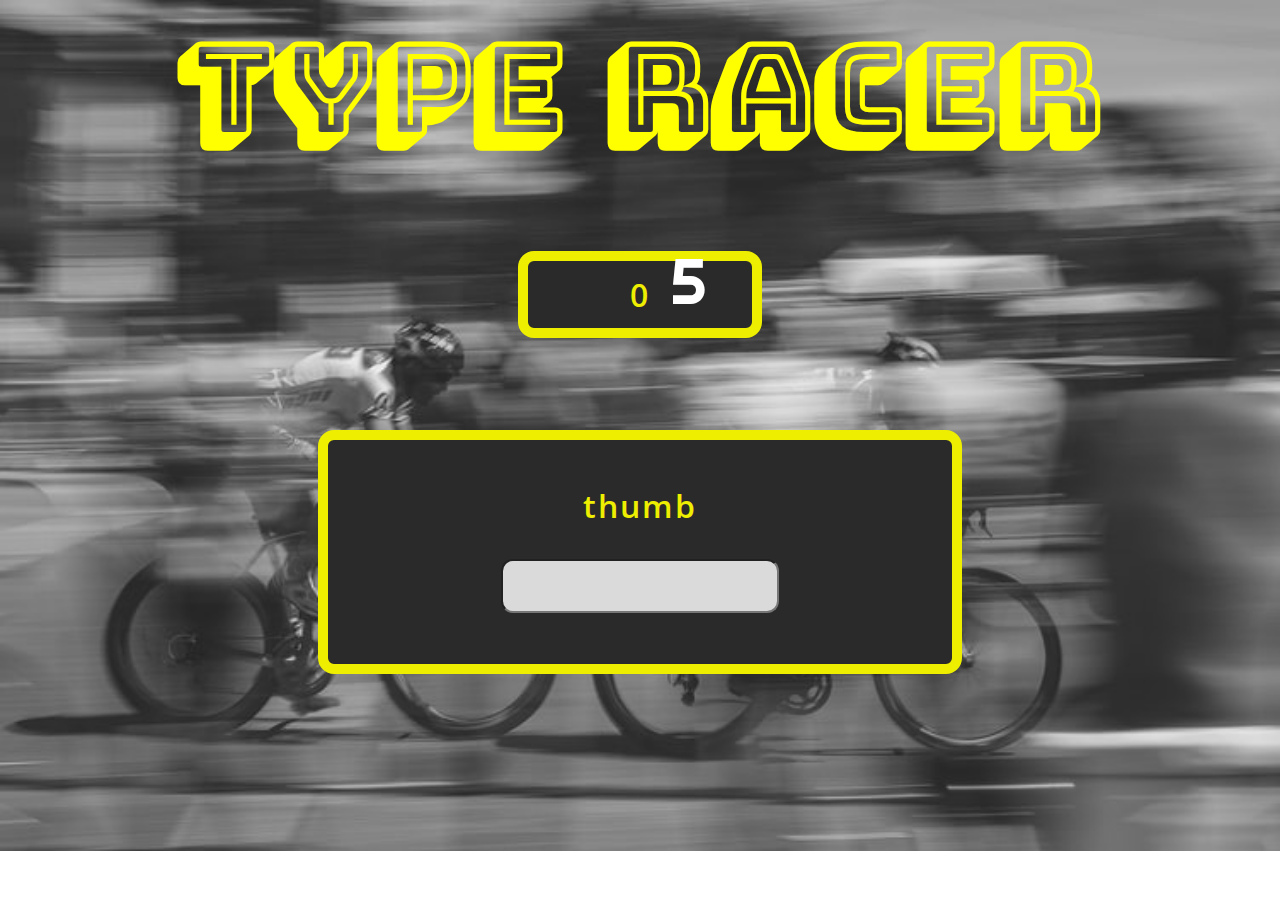
==== index.html @ e915d385 "Initial commit." ====
<!DOCTYPE html>
<html lang="en">
<head>
	<meta charset="utf-8">
	<meta name="viewport" content="width=device-width, initial-scale=1, shrink-to-fit=no">
	<title>Type Racer</title>
	<link href="https://fonts.googleapis.com/css2?family=Bungee+Shade&display=swap" rel="stylesheet">
	<link href="https://fonts.googleapis.com/css2?family=Open+Sans:wght@600&display=swap" rel="stylesheet">
	<link href="https://fonts.googleapis.com/css2?family=Righteous&display=swap" rel="stylesheet">
	<link rel="stylesheet" type="text/css" href="./style.css">
	<script
	  src="https://code.jquery.com/jquery-3.5.1.min.js"
	  integrity="sha256-9/aliU8dGd2tb6OSsuzixeV4y/faTqgFtohetphbbj0="
	  crossorigin="anonymous"></script>
</head>
<body>

	<h1>Type Racer</h1>

	<p id="correctlyTypedWords">0</p>

	<div class="random-word__container">
		<p id="randomWord"></p>
		<input type="text" name="word" id="word" />
	</div>

	<p class="game-over-message">Game Over!</p>

	<p class="timer">5</p>

<script type="text/javascript" src="./words.js"></script>
<script type="text/javascript">
	
	var correctlyTypedWords = 0;

	$('input').focus();
	$('.game-over-message').hide();
	showRandomWord();
	
	$('input').keyup(checkUserInput);

	var time = 5;
	var interval = setInterval(() => {
		time--;
		$('.timer').text(time);
		if (time == 0 ) {
			clearInterval(interval);
			document.querySelector('.random-word__container').remove();
			$('.game-over-message').show();
		}
	}, 1000);
	
	// words exists from words.js
	function showRandomWord()	{
		var randomIndex = Math.floor(Math.random() * words.length);
		var randomWord = words[randomIndex];
		words.splice(randomIndex, 1);
		$('#randomWord').text(randomWord);
	}

	function checkUserInput(event) {
		var userWord = $('input').val();
		var randomWord = $('#randomWord').text();
		if (userWord == randomWord) {
			correctlyTypedWords++;
			$('#correctlyTypedWords').text(correctlyTypedWords);
			showRandomWord();
			$('input').val('');
		}
	}

</script>
</body>
</html>
---- style.css ----
body {
	background-image: url('cycle.jpeg');
	background-repeat: no-repeat;
	background-size: cover;
	font-family: 'Open Sans', sans-serif;
}

h1 {
	font-family: 'Bungee Shade', cursive;
	font-size: 124px;
	margin: 0;
	color: #ff0;
	text-align: center;
}

.random-word__container {
	color: #ee0;
	border: 10px solid #ee0;
	border-radius: 16px;
	font-size: 32px;
	font-weight: 600;
	letter-spacing: 2px;
	height: 200px;
	margin: 0 auto;
	width: 600px;
	padding: 12px;
	background-color: #2a2a2a;
	text-align: center;
}

#correctlyTypedWords {
	margin: 92px auto;
	margin-top: 80px;
	color: #ee0;
	border: 10px solid #ee0;
	border-radius: 16px;
	font-size: 32px;
	font-weight: 600;
	letter-spacing: 2px;
	width: 200px;
	padding: 12px;
	background-color: #2a2a2a;
	text-align: center;
}


input {
	padding: 12px;
	width: 250px;
	font-size: 22px;
	letter-spacing: 1px;
	border-radius: 12px;
	text-align: center;
	outline: none;
	background-color: #dadada;
	font-weight: 600;
}

.game-over-message {
	font-size: 64px;
	color: #ff0;
	text-align: center;
}

.timer {
	font-family: 'Righteous', cursive;
	font-size: 64px;
	color: #fff;
	position: absolute;
	top: 176px;
	left: 670px;
}
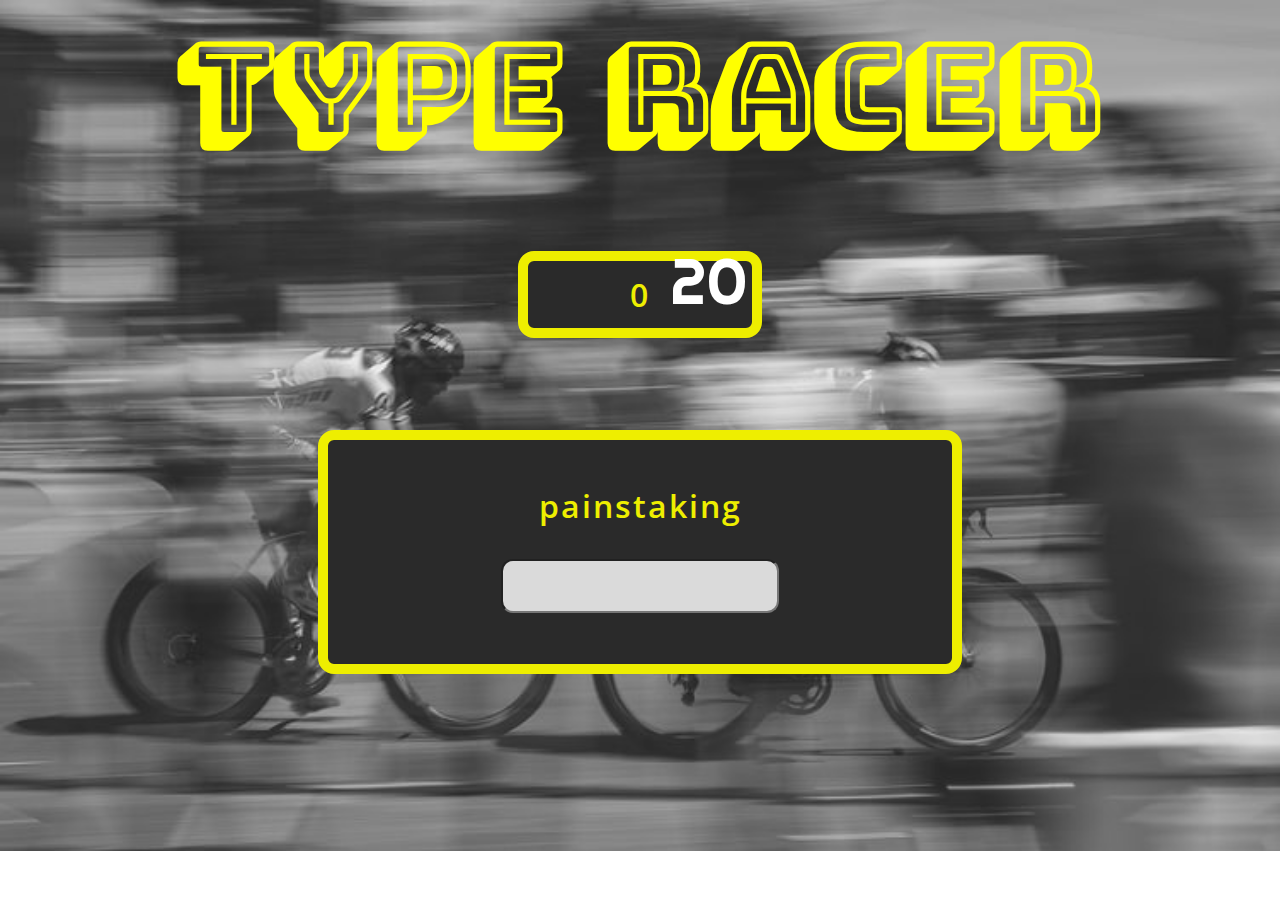
==== commit c41092bd: "Change timer interval" ====
--- a/index.html
+++ b/index.html
@@ -26,7 +26,7 @@
 
 	<p class="game-over-message">Game Over!</p>
 
-	<p class="timer">5</p>
+	<p class="timer">20</p>
 
 <script type="text/javascript" src="./words.js"></script>
 <script type="text/javascript">
@@ -39,7 +39,7 @@
 	
 	$('input').keyup(checkUserInput);
 
-	var time = 5;
+	var time = 20;
 	var interval = setInterval(() => {
 		time--;
 		$('.timer').text(time);
